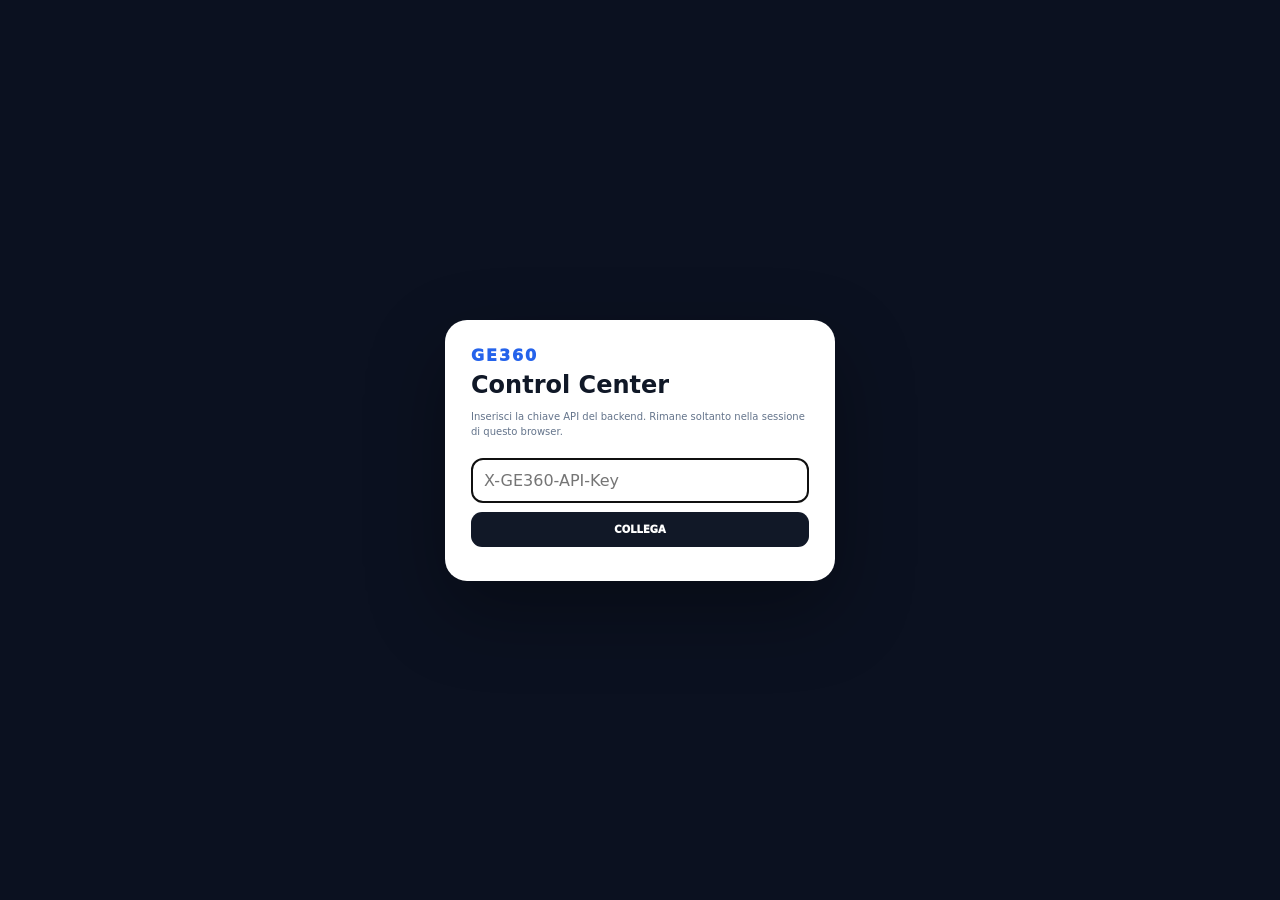
==== control/index.html @ 08c95298 "feat: add GE360 backend control center" ====
<!doctype html>
<html lang="it">
<head>
  <meta charset="utf-8">
  <meta name="viewport" content="width=device-width,initial-scale=1">
  <meta name="theme-color" content="#0b1120">
  <title>GE360 Control Center</title>
  <link rel="stylesheet" href="/control/control.css">
</head>
<body>
<div id="appShell" class="app-shell">
  <aside class="sidebar">
    <div class="brand">
      <div class="brand-mark">G</div>
      <div><strong>GE360</strong><span>CONTROL CENTER</span></div>
    </div>
    <nav id="nav">
      <button class="nav-item active" data-view="dashboard"><span>⌂</span>Dashboard</button>
      <button class="nav-item" data-view="plans"><span>▱</span>Rilievi</button>
      <button class="nav-item" data-view="jobs"><span>↻</span>Elaborazioni</button>
      <button class="nav-item" data-view="catalog"><span>☷</span>Catalogo lavori</button>
      <button class="nav-item" data-view="documents"><span>▤</span>Documenti</button>
      <button class="nav-item" data-view="system"><span>◉</span>Sistema</button>
    </nav>
    <div class="sidebar-foot">
      <div id="sideBackend" class="mini-status"><i></i><span>Backend</span><b>—</b></div>
      <div id="sideAi" class="mini-status"><i></i><span>Qwen</span><b>—</b></div>
      <button id="changeKeyBtn" class="ghost-btn">Chiave API</button>
    </div>
  </aside>

  <main class="workspace">
    <header class="topbar">
      <div>
        <div class="kicker">EDIL MILAN STEVIC · RILIEVI</div>
        <h1 id="pageTitle">Dashboard</h1>
      </div>
      <div class="top-actions">
        <label class="search-box"><span>⌕</span><input id="globalSearch" placeholder="Cerca rilievo, cliente, ID…"></label>
        <button id="refreshBtn" class="icon-button" title="Aggiorna">↻</button>
      </div>
    </header>

    <section id="view-dashboard" class="view active">
      <div id="statsGrid" class="stats-grid"></div>
      <div class="dashboard-grid">
        <section class="panel panel-wide">
          <div class="panel-head"><div><span class="eyebrow">LAVORO</span><h2>Rilievi recenti</h2></div><button data-go="plans" class="text-btn">VEDI TUTTI →</button></div>
          <div id="recentPlans" class="recent-grid"></div>
        </section>
        <section class="panel">
          <div class="panel-head"><div><span class="eyebrow">CODA</span><h2>Elaborazioni</h2></div></div>
          <div id="jobMiniList" class="stack-list"></div>
        </section>
      </div>
    </section>

    <section id="view-plans" class="view">
      <div class="panel">
        <div class="panel-head"><div><span class="eyebrow">ARCHIVIO</span><h2>Tutti i rilievi</h2></div><span id="plansCount" class="counter">0</span></div>
        <div id="plansTable" class="table-wrap"></div>
      </div>
    </section>

    <section id="view-jobs" class="view">
      <div class="panel">
        <div class="panel-head"><div><span class="eyebrow">BACKEND</span><h2>Coda elaborazioni</h2></div></div>
        <div id="jobsTable" class="table-wrap"></div>
      </div>
    </section>

    <section id="view-catalog" class="view">
      <div class="panel">
        <div class="panel-head"><div><span class="eyebrow">LAVORAZIONI</span><h2>Catalogo GE360</h2></div><span id="catalogCount" class="counter">0</span></div>
        <label class="catalog-search"><input id="catalogSearch" placeholder="Cerca: piastrelle, rasatura, porta…"></label>
        <div id="catalogGrid" class="catalog-grid"></div>
      </div>
    </section>

    <section id="view-documents" class="view">
      <div class="panel">
        <div class="panel-head"><div><span class="eyebrow">OUTPUT</span><h2>Documenti recenti</h2></div></div>
        <div id="documentsGrid" class="documents-grid"></div>
      </div>
    </section>

    <section id="view-system" class="view">
      <div id="systemGrid" class="system-grid"></div>
    </section>
  </main>
</div>

<div id="authGate" class="auth-gate hidden">
  <section class="auth-card">
    <div class="auth-logo">GE360</div>
    <h2>Control Center</h2>
    <p>Inserisci la chiave API del backend. Rimane soltanto nella sessione di questo browser.</p>
    <input id="apiKeyInput" type="password" autocomplete="off" placeholder="X-GE360-API-Key">
    <button id="connectBtn">COLLEGA</button>
    <div id="authError" class="auth-error"></div>
  </section>
</div>

<div id="planDrawer" class="drawer-backdrop hidden">
  <aside class="plan-drawer">
    <header class="drawer-head">
      <div><span class="eyebrow">RILIEVO</span><h2 id="drawerTitle">—</h2><div id="drawerMeta" class="drawer-meta"></div></div>
      <button id="closeDrawerBtn" class="close-btn">×</button>
    </header>
    <div class="drawer-tabs" id="drawerTabs">
      <button class="active" data-tab="overview">Panoramica</button>
      <button data-tab="rooms">Ambienti</button>
      <button data-tab="works">Lavori</button>
      <button data-tab="photos">Foto</button>
      <button data-tab="documents">Documenti</button>
      <button data-tab="versions">Versioni</button>
    </div>
    <div id="drawerBody" class="drawer-body"></div>
  </aside>
</div>

<div id="toast" class="toast hidden"></div>
<script type="module" src="/control/control.js"></script>
</body>
</html>
---- control/control.css ----
*{box-sizing:border-box}html,body{margin:0;min-height:100%;font-family:Inter,ui-sans-serif,system-ui,-apple-system,BlinkMacSystemFont,"Segoe UI",sans-serif;background:#eef2f7;color:#101827}button,input{font:inherit}button{cursor:pointer}.hidden{display:none!important}:root{--nav:#0b1120;--nav2:#111827;--ink:#111827;--muted:#687386;--line:#e2e8f0;--soft:#f8fafc;--blue:#2563eb;--green:#16803c;--amber:#b76b00;--red:#b42318}.app-shell{display:grid;grid-template-columns:238px minmax(0,1fr);min-height:100vh}.sidebar{position:sticky;top:0;height:100vh;background:linear-gradient(180deg,#0b1120,#111827);color:#fff;padding:20px 14px;display:flex;flex-direction:column}.brand{display:flex;align-items:center;gap:11px;padding:0 8px 22px}.brand-mark{width:38px;height:38px;border-radius:12px;display:grid;place-items:center;background:#2563eb;font-weight:1000;font-size:20px}.brand strong{display:block;font-size:16px;letter-spacing:.04em}.brand span{display:block;margin-top:2px;color:#8fa0ba;font-size:8px;font-weight:900;letter-spacing:.18em}nav{display:grid;gap:5px}.nav-item{border:0;background:transparent;color:#a9b5c8;border-radius:11px;padding:11px 12px;text-align:left;font-weight:800;font-size:12px;display:flex;align-items:center;gap:10px}.nav-item span{width:21px;text-align:center;font-size:15px}.nav-item:hover,.nav-item.active{background:#1c2638;color:#fff}.sidebar-foot{margin-top:auto;padding:14px 8px 0;border-top:1px solid #233047;display:grid;gap:8px}.mini-status{display:grid;grid-template-columns:9px 1fr auto;gap:7px;align-items:center;font-size:9px;color:#95a4ba}.mini-status i{width:7px;height:7px;border-radius:50%;background:#64748b}.mini-status.ok i{background:#22c55e}.mini-status.bad i{background:#ef4444}.mini-status b{color:#dce5f1}.ghost-btn{margin-top:6px;border:1px solid #334155;background:transparent;color:#bac5d5;padding:8px;border-radius:9px;font-size:9px;font-weight:900}.workspace{min-width:0;padding:24px 28px 42px}.topbar{display:flex;align-items:center;justify-content:space-between;gap:20px;margin-bottom:22px}.kicker,.eyebrow{font-size:8px;font-weight:1000;letter-spacing:.16em;color:#7b8799}.topbar h1{margin:4px 0 0;font-size:26px;letter-spacing:-.03em}.top-actions{display:flex;gap:9px;align-items:center}.search-box{width:min(360px,36vw);display:flex;align-items:center;gap:8px;background:#fff;border:1px solid var(--line);border-radius:12px;padding:0 12px}.search-box input,.catalog-search input{border:0;outline:0;width:100%;background:transparent;padding:11px 0;font-size:11px;font-weight:700}.icon-button{width:40px;height:40px;border:1px solid var(--line);border-radius:12px;background:#fff;font-weight:1000}.view{display:none}.view.active{display:block}.stats-grid{display:grid;grid-template-columns:repeat(5,minmax(120px,1fr));gap:12px;margin-bottom:16px}.stat-card{background:#fff;border:1px solid var(--line);border-radius:16px;padding:15px}.stat-card .stat-top{display:flex;justify-content:space-between;align-items:center}.stat-card .stat-icon{width:30px;height:30px;border-radius:9px;background:#eff6ff;display:grid;place-items:center}.stat-card b{display:block;font-size:25px;margin-top:11px}.stat-card small{color:var(--muted);font-size:9px;font-weight:800}.dashboard-grid{display:grid;grid-template-columns:minmax(0,1.65fr) minmax(260px,.75fr);gap:16px}.panel{background:#fff;border:1px solid var(--line);border-radius:18px;padding:16px;min-width:0}.panel-head{display:flex;align-items:center;justify-content:space-between;gap:12px;margin-bottom:14px}.panel-head h2{margin:3px 0 0;font-size:15px}.text-btn{border:0;background:transparent;color:#2563eb;font-size:9px;font-weight:1000}.counter{background:#eef2f7;color:#475569;border-radius:999px;padding:4px 8px;font-size:9px;font-weight:900}.recent-grid{display:grid;grid-template-columns:repeat(2,minmax(0,1fr));gap:10px}.recent-card{border:1px solid var(--line);border-radius:14px;overflow:hidden;background:#fff;text-align:left;padding:0}.recent-preview{height:120px;background:#eef2f7;display:grid;place-items:center;color:#94a3b8;font-size:10px;font-weight:800;overflow:hidden}.recent-preview img{width:100%;height:100%;object-fit:cover}.recent-info{padding:11px}.recent-info strong{display:block;font-size:12px;white-space:nowrap;overflow:hidden;text-overflow:ellipsis}.recent-meta{display:flex;align-items:center;justify-content:space-between;gap:8px;margin-top:7px;color:#64748b;font-size:8px;font-weight:800}.status-pill{display:inline-flex;align-items:center;border-radius:999px;padding:4px 7px;font-size:7px;font-weight:1000;background:#ecfdf3;color:#166534}.status-pill.review{background:#fff7ed;color:#9a3412}.status-pill.error{background:#fef2f2;color:#b91c1c}.status-pill.processing{background:#eff6ff;color:#1d4ed8}.stack-list{display:grid;gap:7px}.mini-job{padding:10px;border:1px solid var(--line);border-radius:12px}.mini-job b{display:block;font-size:10px}.mini-job small{display:block;color:#64748b;font-size:8px;margin-top:4px}.table-wrap{overflow:auto}.data-table{width:100%;border-collapse:collapse;font-size:10px}.data-table th{text-align:left;padding:9px 10px;border-bottom:1px solid var(--line);color:#7b8799;font-size:8px;letter-spacing:.08em}.data-table td{padding:11px 10px;border-bottom:1px solid #edf1f5;vertical-align:middle}.data-table tr.clickable:hover{background:#f8fafc;cursor:pointer}.plan-name{font-weight:900}.muted{color:#7b8799}.catalog-search{display:block;border:1px solid var(--line);border-radius:12px;padding:0 11px;margin-bottom:14px}.catalog-grid{display:grid;grid-template-columns:repeat(3,minmax(0,1fr));gap:8px}.catalog-item{border:1px solid var(--line);border-radius:12px;padding:11px;background:#fafcff}.catalog-item strong{display:block;font-size:10px}.catalog-item small{display:block;color:#64748b;font-size:8px;margin-top:4px}.catalog-item code{display:block;color:#2563eb;font-size:7px;margin-top:6px}.documents-grid{display:grid;grid-template-columns:repeat(3,minmax(0,1fr));gap:10px}.doc-card{border:1px solid var(--line);border-radius:14px;padding:13px}.doc-card strong{display:block;font-size:11px}.doc-actions{display:flex;flex-wrap:wrap;gap:6px;margin-top:10px}.small-btn{border:1px solid var(--line);background:#fff;border-radius:8px;padding:6px 8px;font-size:8px;font-weight:900}.primary-btn{border:0;background:#111827;color:#fff;border-radius:9px;padding:8px 10px;font-size:9px;font-weight:900}.system-grid{display:grid;grid-template-columns:repeat(2,minmax(0,1fr));gap:14px}.system-card{background:#fff;border:1px solid var(--line);border-radius:18px;padding:16px}.system-card h3{margin:4px 0 13px;font-size:14px}.kv{display:grid;grid-template-columns:1fr auto;gap:9px;padding:8px 0;border-bottom:1px solid #edf1f5;font-size:10px}.kv:last-child{border-bottom:0}.kv span{color:#64748b}.kv b{font-size:9px}.drawer-backdrop{position:fixed;inset:0;background:#0f172a66;z-index:30;display:flex;justify-content:flex-end}.plan-drawer{width:min(780px,92vw);height:100%;background:#f8fafc;overflow:hidden;display:flex;flex-direction:column;box-shadow:-25px 0 80px #0003}.drawer-head{background:#fff;padding:18px 20px 13px;display:flex;align-items:flex-start;justify-content:space-between;border-bottom:1px solid var(--line)}.drawer-head h2{margin:3px 0 2px;font-size:20px}.drawer-meta{font-size:9px;color:#64748b;font-weight:800}.close-btn{border:0;background:#eef2f7;border-radius:50%;width:34px;height:34px;font-size:20px}.drawer-tabs{display:flex;overflow-x:auto;gap:4px;padding:9px 12px;background:#fff;border-bottom:1px solid var(--line)}.drawer-tabs button{border:0;background:transparent;padding:8px 10px;border-radius:9px;color:#64748b;font-size:9px;font-weight:900;white-space:nowrap}.drawer-tabs button.active{background:#111827;color:#fff}.drawer-body{padding:14px;overflow:auto}.detail-grid{display:grid;grid-template-columns:1.25fr .75fr;gap:12px}.preview-box{background:#fff;border:1px solid var(--line);border-radius:16px;padding:10px}.preview-box img{display:block;width:100%;height:300px;object-fit:contain;background:#f1f5f9;border-radius:10px}.metric-grid{display:grid;grid-template-columns:repeat(2,minmax(0,1fr));gap:8px}.metric{background:#fff;border:1px solid var(--line);border-radius:13px;padding:12px}.metric small{display:block;color:#64748b;font-size:8px;font-weight:900}.metric b{display:block;margin-top:5px;font-size:17px}.room-grid,.work-list,.photo-grid,.version-list{display:grid;gap:8px}.room-card,.work-row,.version-card{background:#fff;border:1px solid var(--line);border-radius:13px;padding:11px}.room-card h4,.work-row h4{margin:0 0 7px;font-size:11px}.room-values{display:grid;grid-template-columns:repeat(4,minmax(0,1fr));gap:6px}.room-values div{background:#f8fafc;border-radius:8px;padding:7px;font-size:8px;color:#64748b}.room-values b{display:block;color:#111827;font-size:10px;margin-top:2px}.work-row{display:flex;align-items:center;justify-content:space-between;gap:12px}.work-row small{display:block;color:#64748b;font-size:8px;margin-top:3px}.work-qty{font-size:11px;font-weight:1000;white-space:nowrap}.photo-grid{grid-template-columns:repeat(3,minmax(0,1fr))}.photo-card{background:#fff;border:1px solid var(--line);border-radius:12px;overflow:hidden}.photo-card img{width:100%;height:130px;object-fit:cover;background:#e2e8f0}.photo-card div{padding:8px;font-size:8px;color:#64748b}.version-card{display:flex;align-items:center;justify-content:space-between}.auth-gate{position:fixed;inset:0;z-index:100;background:#0b1120;display:grid;place-items:center}.auth-card{width:min(390px,90vw);background:#fff;border-radius:22px;padding:26px;box-shadow:0 30px 80px #0005}.auth-logo{font-weight:1000;color:#2563eb;letter-spacing:.12em}.auth-card h2{margin:6px 0 8px}.auth-card p{color:#64748b;font-size:10px;line-height:1.5}.auth-card input{width:100%;border:1px solid var(--line);border-radius:11px;padding:12px;margin:9px 0}.auth-card button{width:100%;border:0;border-radius:11px;padding:12px;background:#111827;color:#fff;font-weight:1000;font-size:10px}.auth-error{color:#b91c1c;font-size:9px;margin-top:8px}.toast{position:fixed;left:50%;bottom:24px;transform:translateX(-50%);z-index:150;background:#111827;color:#fff;border-radius:999px;padding:9px 13px;font-size:9px;font-weight:900;box-shadow:0 8px 30px #0004}@media(max-width:1050px){.stats-grid{grid-template-columns:repeat(3,1fr)}.dashboard-grid{grid-template-columns:1fr}.catalog-grid,.documents-grid{grid-template-columns:repeat(2,1fr)}}@media(max-width:760px){.app-shell{grid-template-columns:1fr}.sidebar{position:fixed;z-index:25;left:0;right:0;bottom:0;top:auto;height:auto;padding:7px 8px}.brand,.sidebar-foot{display:none}nav{display:grid;grid-template-columns:repeat(6,1fr);gap:2px}.nav-item{padding:7px 2px;display:grid;place-items:center;gap:2px;text-align:center;font-size:7px}.nav-item span{font-size:15px}.workspace{padding:16px 12px 75px}.topbar{align-items:flex-start}.top-actions{flex:1;justify-content:flex-end}.search-box{width:min(52vw,320px)}.stats-grid{grid-template-columns:repeat(2,1fr)}.recent-grid,.catalog-grid,.documents-grid,.system-grid{grid-template-columns:1fr}.detail-grid{grid-template-columns:1fr}.room-values{grid-template-columns:repeat(2,1fr)}.photo-grid{grid-template-columns:repeat(2,1fr)}}
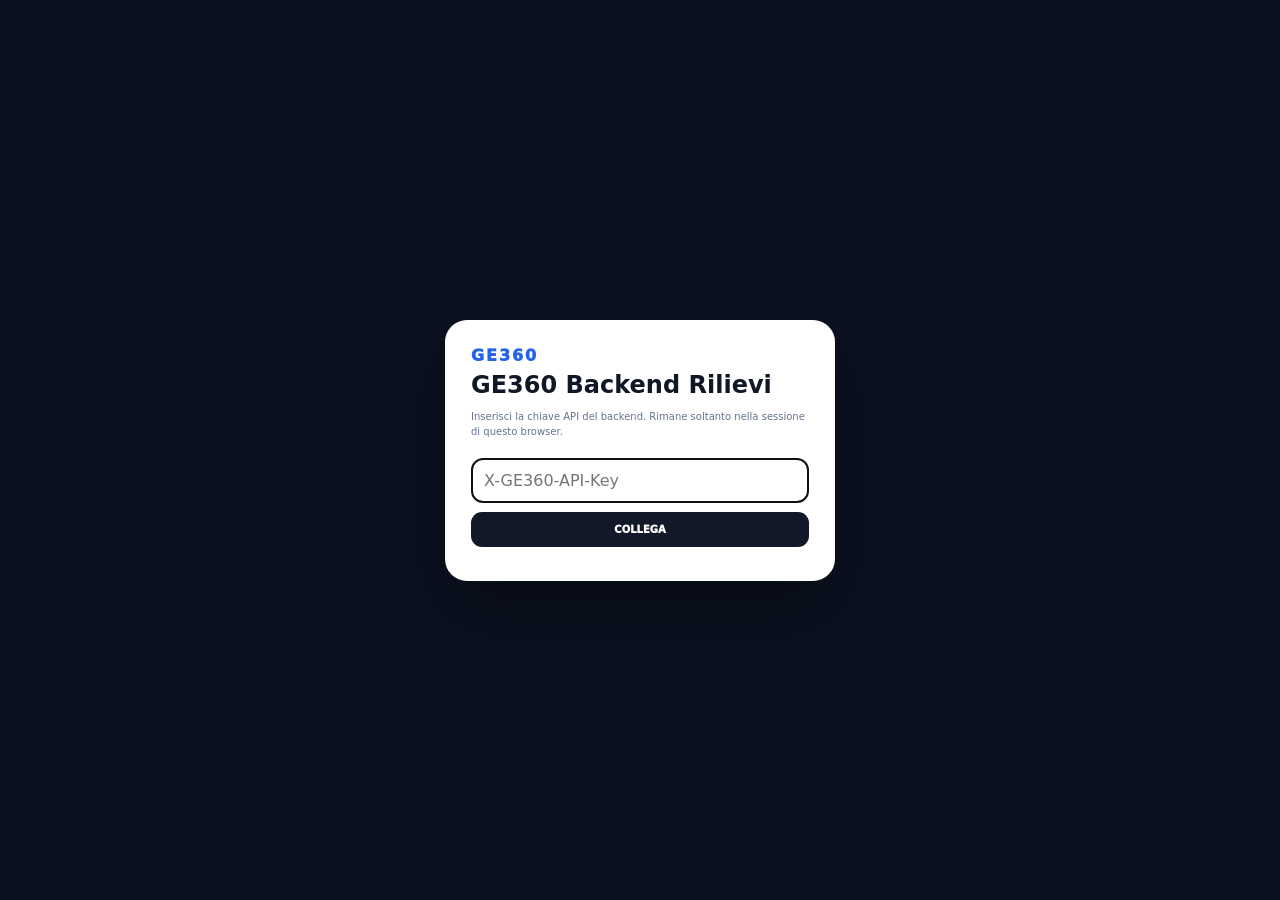
==== commit 449ff41f: "feat: make GE360 Backend Rilievi the primary web interface" ====
--- a/control/index.html
+++ b/control/index.html
@@ -4,7 +4,7 @@
   <meta charset="utf-8">
   <meta name="viewport" content="width=device-width,initial-scale=1">
   <meta name="theme-color" content="#0b1120">
-  <title>GE360 Control Center</title>
+  <title>GE360 Backend Rilievi</title>
   <link rel="stylesheet" href="/control/control.css">
 </head>
 <body>
@@ -12,7 +12,7 @@
   <aside class="sidebar">
     <div class="brand">
       <div class="brand-mark">G</div>
-      <div><strong>GE360</strong><span>CONTROL CENTER</span></div>
+      <div><strong>GE360</strong><span>BACKEND RILIEVI</span></div>
     </div>
     <nav id="nav">
       <button class="nav-item active" data-view="dashboard"><span>⌂</span>Dashboard</button>
@@ -32,7 +32,7 @@
   <main class="workspace">
     <header class="topbar">
       <div>
-        <div class="kicker">EDIL MILAN STEVIC · RILIEVI</div>
+        <div class="kicker">EDIL MILAN STEVIC · GE360 BACKEND RILIEVI</div>
         <h1 id="pageTitle">Dashboard</h1>
       </div>
       <div class="top-actions">
@@ -93,7 +93,7 @@
 <div id="authGate" class="auth-gate hidden">
   <section class="auth-card">
     <div class="auth-logo">GE360</div>
-    <h2>Control Center</h2>
+    <h2>GE360 Backend Rilievi</h2>
     <p>Inserisci la chiave API del backend. Rimane soltanto nella sessione di questo browser.</p>
     <input id="apiKeyInput" type="password" autocomplete="off" placeholder="X-GE360-API-Key">
     <button id="connectBtn">COLLEGA</button>
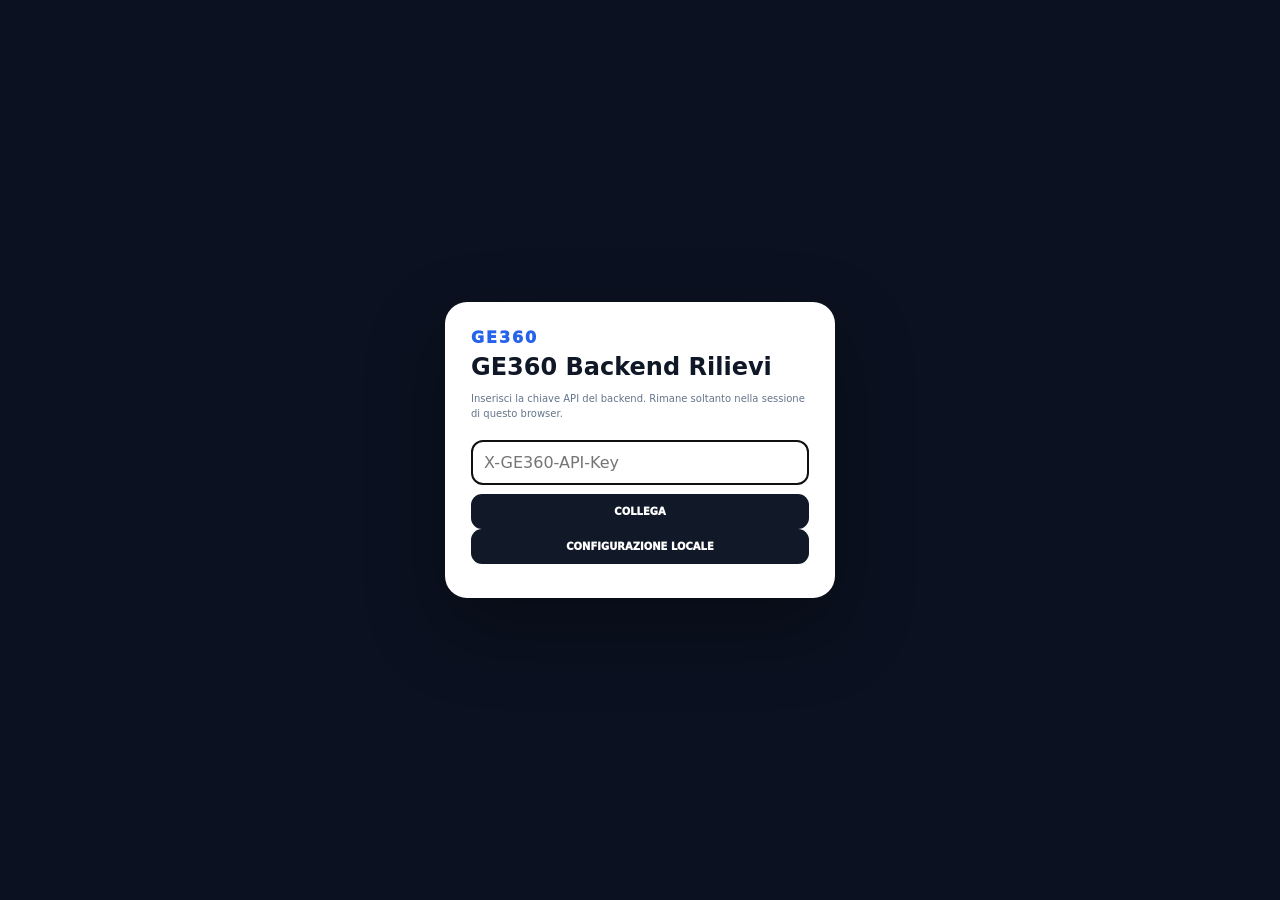
==== commit 4f8e3c04: "feat: integrate configuration into Control settings" ====
--- a/control/index.html
+++ b/control/index.html
@@ -21,6 +21,7 @@
       <button class="nav-item" data-view="catalog"><span>☷</span>Catalogo lavori</button>
       <button class="nav-item" data-view="documents"><span>▤</span>Documenti</button>
       <button class="nav-item" data-view="system"><span>◉</span>Sistema</button>
+      <button class="nav-item" data-view="settings"><span>⚙</span>Impostazioni</button>
     </nav>
     <div class="sidebar-foot">
       <div id="sideBackend" class="mini-status"><i></i><span>Backend</span><b>—</b></div>
@@ -87,6 +88,115 @@
     <section id="view-system" class="view">
       <div id="systemGrid" class="system-grid"></div>
     </section>
+
+    <section id="view-settings" class="view">
+      <div class="settings-layout">
+        <section class="panel settings-hero">
+          <div class="panel-head">
+            <div>
+              <span class="eyebrow">CONFIGURAZIONE</span>
+              <h2>Impostazioni GE360</h2>
+              <p class="settings-lead">Backend, accesso remoto, dispositivi e chiavi in un solo posto.</p>
+            </div>
+            <button id="settingsRefreshBtn" class="small-btn">AGGIORNA</button>
+          </div>
+          <div id="settingsHealth" class="settings-health"></div>
+        </section>
+
+        <div class="settings-grid">
+          <section class="settings-card">
+            <div class="settings-card-head">
+              <div><span class="eyebrow">DIRECT BRIDGE</span><h3>Connessione remota</h3></div>
+              <span id="bridgeSettingsBadge" class="settings-badge">—</span>
+            </div>
+            <div id="bridgeSettingsDetails" class="settings-kv"></div>
+            <div class="settings-actions">
+              <button id="bridgeSettingsRefreshBtn" class="small-btn">AGGIORNA</button>
+              <button id="bridgeSettingsDiagnosticsBtn" class="small-btn">DIAGNOSTICA</button>
+              <button id="bridgeSettingsRestartBtn" class="danger-outline">RIAVVIA WG</button>
+            </div>
+            <pre id="bridgeDiagnosticsOutput" class="settings-code hidden"></pre>
+          </section>
+
+          <section class="settings-card">
+            <div class="settings-card-head">
+              <div><span class="eyebrow">APP / TELEFONO</span><h3>Collega dispositivo</h3></div>
+            </div>
+            <label class="settings-label" for="settingsDeviceName">Nome dispositivo</label>
+            <input id="settingsDeviceName" class="settings-input" placeholder="Telefono Milan">
+            <button id="settingsPairBtn" class="primary-btn settings-full">+ COLLEGA DISPOSITIVO</button>
+            <div id="settingsPairing" class="pairing-box hidden">
+              <div class="settings-warning"><strong>QR mostrato una sola volta.</strong> Contiene configurazione WireGuard e chiave applicativa del dispositivo.</div>
+              <img id="settingsPairQr" class="settings-qr" alt="QR GE360 Direct Bridge">
+              <label class="settings-label">Backend GE360</label>
+              <div class="copy-row"><input id="settingsBridgeBackend" class="settings-input" readonly><button class="small-btn" data-settings-copy="settingsBridgeBackend">COPIA</button></div>
+              <label class="settings-label">Configurazione WireGuard</label>
+              <textarea id="settingsWgConfig" class="settings-textarea" readonly rows="9"></textarea>
+              <button class="small-btn" data-settings-copy="settingsWgConfig">COPIA CONFIG</button>
+            </div>
+          </section>
+
+          <section class="settings-card settings-span-2">
+            <div class="settings-card-head">
+              <div><span class="eyebrow">DISPOSITIVI</span><h3>Accessi autorizzati</h3></div>
+              <span id="settingsDeviceCount" class="counter">0</span>
+            </div>
+            <div id="settingsDevices" class="settings-device-list"><div class="muted">Caricamento…</div></div>
+          </section>
+
+          <section class="settings-card">
+            <div class="settings-card-head">
+              <div><span class="eyebrow">SICUREZZA</span><h3>Master API key</h3></div>
+            </div>
+            <p class="settings-copy">La master key è amministrativa. I dispositivi Direct Bridge usano chiavi dedicate e revocabili.</p>
+            <button id="settingsRotateKeyBtn" class="danger-outline settings-full">GENERA / RUOTA API KEY</button>
+            <div id="settingsKeyBox" class="pairing-box hidden">
+              <div class="settings-warning">La nuova chiave viene mostrata una sola volta. Control la userà automaticamente da questo momento.</div>
+              <textarea id="settingsNewApiKey" class="settings-textarea" readonly rows="3"></textarea>
+              <button class="small-btn" data-settings-copy="settingsNewApiKey">COPIA API KEY</button>
+            </div>
+          </section>
+
+          <section class="settings-card">
+            <div class="settings-card-head">
+              <div><span class="eyebrow">RETE</span><h3>Profilo connessione</h3></div>
+            </div>
+            <div id="settingsConnectionProfile" class="settings-kv"></div>
+            <details class="settings-details">
+              <summary>Tailscale precedente</summary>
+              <div id="settingsTailscale" class="settings-copy">—</div>
+            </details>
+          </section>
+
+          <section class="settings-card settings-span-2">
+            <div class="settings-card-head">
+              <div><span class="eyebrow">LINUX</span><h3>Ripristino e manutenzione</h3></div>
+            </div>
+            <div class="recovery-grid">
+              <div>
+                <b>Ripristino automatico GE360</b>
+                <div class="command-row"><code>sudo bash /opt/ge360/ge360-rilievi-backend/scripts/recover-linux-install.sh</code><button class="small-btn" data-copy-command> COPIA </button></div>
+              </div>
+              <div>
+                <b>Reinstallazione Direct Bridge</b>
+                <div class="command-row"><code>sudo GE360_SERVICE_USER=ge360 bash /opt/ge360/ge360-rilievi-backend/scripts/install-direct-bridge.sh</code><button class="small-btn" data-copy-command>COPIA</button></div>
+              </div>
+              <div>
+                <b>Verifica IPv6 pubblico</b>
+                <div class="command-row"><code>ip -6 addr show scope global</code><button class="small-btn" data-copy-command>COPIA</button></div>
+              </div>
+              <div>
+                <b>Stato servizi GE360</b>
+                <div class="command-row"><code>ge360-rilievi-status</code><button class="small-btn" data-copy-command>COPIA</button></div>
+              </div>
+            </div>
+            <div class="settings-danger-note"><strong>Sicurezza:</strong> non esporre TCP 9888 sul router. Il frontend remoto deve entrare tramite WireGuard e raggiungere il backend sulla rete privata GE360.</div>
+          </section>
+        </div>
+
+        <div id="settingsMessage" class="settings-message hidden"></div>
+      </div>
+    </section>
   </main>
 </div>
 
@@ -97,6 +207,7 @@
     <p>Inserisci la chiave API del backend. Rimane soltanto nella sessione di questo browser.</p>
     <input id="apiKeyInput" type="password" autocomplete="off" placeholder="X-GE360-API-Key">
     <button id="connectBtn">COLLEGA</button>
+    <button id="localSetupBtn" class="auth-secondary" type="button">CONFIGURAZIONE LOCALE</button>
     <div id="authError" class="auth-error"></div>
   </section>
 </div>
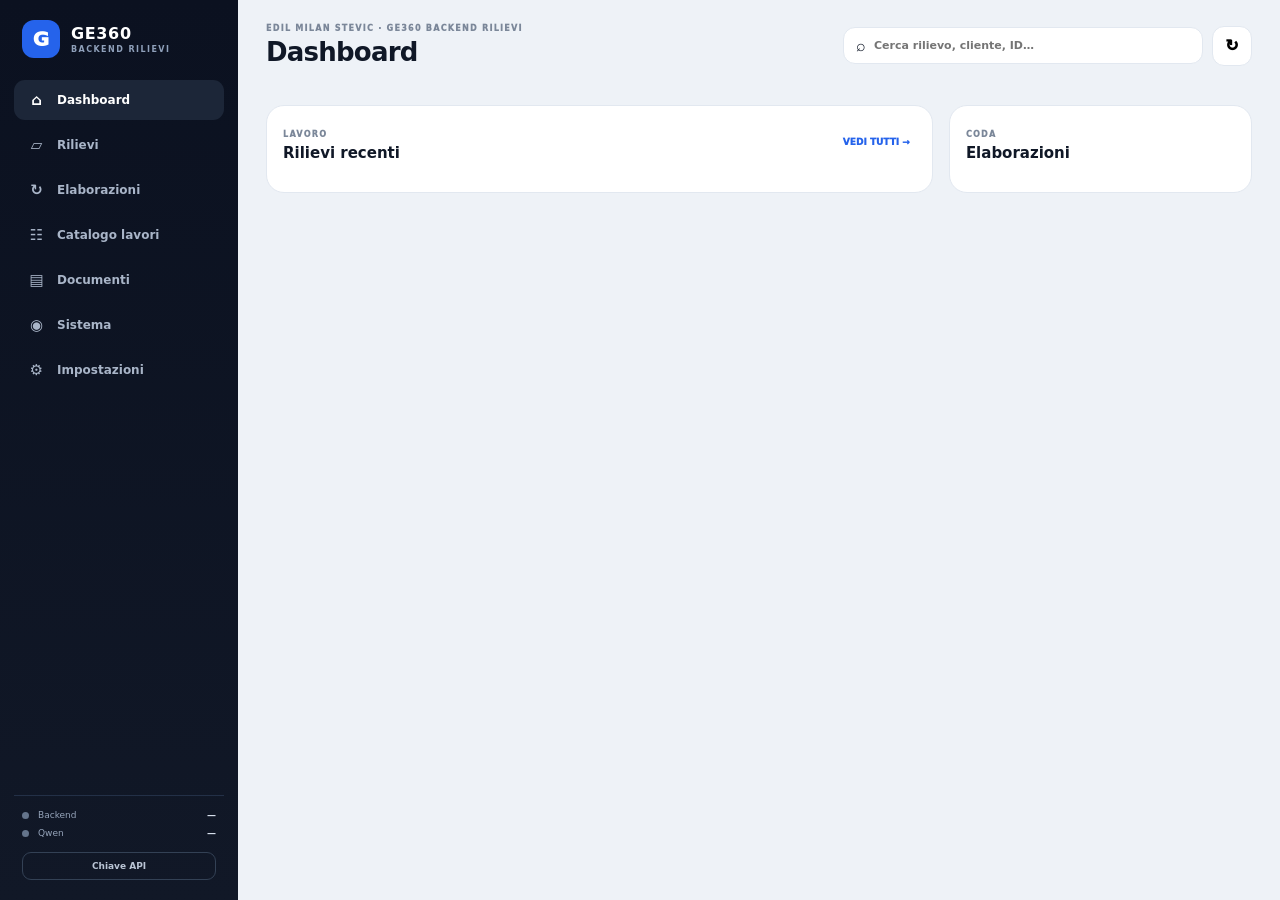
==== commit e684dffb: "feat: show local survey archive and backup status in Control" ====
--- a/control/index.html
+++ b/control/index.html
@@ -80,7 +80,15 @@
 
     <section id="view-documents" class="view">
       <div class="panel">
-        <div class="panel-head"><div><span class="eyebrow">OUTPUT</span><h2>Documenti recenti</h2></div></div>
+        <div class="panel-head">
+          <div><span class="eyebrow">ARCHIVIO LOCALE DEBIAN</span><h2>Documenti rilievi</h2><p id="documentsArchivePath" class="settings-lead">—</p></div>
+          <button id="syncDocumentsArchiveBtn" class="small-btn">SINCRONIZZA</button>
+        </div>
+        <div id="documentsArchiveSummary" class="settings-health"></div>
+        <div id="documentsArchiveGrid" class="documents-archive-grid"></div>
+      </div>
+      <div class="panel">
+        <div class="panel-head"><div><span class="eyebrow">DOWNLOAD</span><h2>Documenti correnti</h2></div></div>
         <div id="documentsGrid" class="documents-grid"></div>
       </div>
     </section>
@@ -155,6 +163,16 @@
               <textarea id="settingsNewApiKey" class="settings-textarea" readonly rows="3"></textarea>
               <button class="small-btn" data-settings-copy="settingsNewApiKey">COPIA API KEY</button>
             </div>
+          </section>
+
+          <section class="settings-card">
+            <div class="settings-card-head">
+              <div><span class="eyebrow">BACKUP</span><h3>Configurazione GE360</h3></div>
+              <span id="configBackupBadge" class="settings-badge">—</span>
+            </div>
+            <div id="configBackupDetails" class="settings-kv"></div>
+            <div class="settings-copy">Uno snapshot al giorno. Vengono conservate almeno 10 copie; la più vecchia viene eliminata automaticamente.</div>
+            <div class="command-row"><code id="configRestoreCommand">sudo ge360-config-restore latest</code><button id="copyRestoreCommandBtn" class="small-btn">COPIA</button></div>
           </section>
 
           <section class="settings-card">
--- a/control/control.css
+++ b/control/control.css
@@ -1 +1,6 @@
-*{box-sizing:border-box}html,body{margin:0;min-height:100%;font-family:Inter,ui-sans-serif,system-ui,-apple-system,BlinkMacSystemFont,"Segoe UI",sans-serif;background:#eef2f7;color:#101827}button,input{font:inherit}button{cursor:pointer}.hidden{display:none!important}:root{--nav:#0b1120;--nav2:#111827;--ink:#111827;--muted:#687386;--line:#e2e8f0;--soft:#f8fafc;--blue:#2563eb;--green:#16803c;--amber:#b76b00;--red:#b42318}.app-shell{display:grid;grid-template-columns:238px minmax(0,1fr);min-height:100vh}.sidebar{position:sticky;top:0;height:100vh;background:linear-gradient(180deg,#0b1120,#111827);color:#fff;padding:20px 14px;display:flex;flex-direction:column}.brand{display:flex;align-items:center;gap:11px;padding:0 8px 22px}.brand-mark{width:38px;height:38px;border-radius:12px;display:grid;place-items:center;background:#2563eb;font-weight:1000;font-size:20px}.brand strong{display:block;font-size:16px;letter-spacing:.04em}.brand span{display:block;margin-top:2px;color:#8fa0ba;font-size:8px;font-weight:900;letter-spacing:.18em}nav{display:grid;gap:5px}.nav-item{border:0;background:transparent;color:#a9b5c8;border-radius:11px;padding:11px 12px;text-align:left;font-weight:800;font-size:12px;display:flex;align-items:center;gap:10px}.nav-item span{width:21px;text-align:center;font-size:15px}.nav-item:hover,.nav-item.active{background:#1c2638;color:#fff}.sidebar-foot{margin-top:auto;padding:14px 8px 0;border-top:1px solid #233047;display:grid;gap:8px}.mini-status{display:grid;grid-template-columns:9px 1fr auto;gap:7px;align-items:center;font-size:9px;color:#95a4ba}.mini-status i{width:7px;height:7px;border-radius:50%;background:#64748b}.mini-status.ok i{background:#22c55e}.mini-status.bad i{background:#ef4444}.mini-status b{color:#dce5f1}.ghost-btn{margin-top:6px;border:1px solid #334155;background:transparent;color:#bac5d5;padding:8px;border-radius:9px;font-size:9px;font-weight:900}.workspace{min-width:0;padding:24px 28px 42px}.topbar{display:flex;align-items:center;justify-content:space-between;gap:20px;margin-bottom:22px}.kicker,.eyebrow{font-size:8px;font-weight:1000;letter-spacing:.16em;color:#7b8799}.topbar h1{margin:4px 0 0;font-size:26px;letter-spacing:-.03em}.top-actions{display:flex;gap:9px;align-items:center}.search-box{width:min(360px,36vw);display:flex;align-items:center;gap:8px;background:#fff;border:1px solid var(--line);border-radius:12px;padding:0 12px}.search-box input,.catalog-search input{border:0;outline:0;width:100%;background:transparent;padding:11px 0;font-size:11px;font-weight:700}.icon-button{width:40px;height:40px;border:1px solid var(--line);border-radius:12px;background:#fff;font-weight:1000}.view{display:none}.view.active{display:block}.stats-grid{display:grid;grid-template-columns:repeat(5,minmax(120px,1fr));gap:12px;margin-bottom:16px}.stat-card{background:#fff;border:1px solid var(--line);border-radius:16px;padding:15px}.stat-card .stat-top{display:flex;justify-content:space-between;align-items:center}.stat-card .stat-icon{width:30px;height:30px;border-radius:9px;background:#eff6ff;display:grid;place-items:center}.stat-card b{display:block;font-size:25px;margin-top:11px}.stat-card small{color:var(--muted);font-size:9px;font-weight:800}.dashboard-grid{display:grid;grid-template-columns:minmax(0,1.65fr) minmax(260px,.75fr);gap:16px}.panel{background:#fff;border:1px solid var(--line);border-radius:18px;padding:16px;min-width:0}.panel-head{display:flex;align-items:center;justify-content:space-between;gap:12px;margin-bottom:14px}.panel-head h2{margin:3px 0 0;font-size:15px}.text-btn{border:0;background:transparent;color:#2563eb;font-size:9px;font-weight:1000}.counter{background:#eef2f7;color:#475569;border-radius:999px;padding:4px 8px;font-size:9px;font-weight:900}.recent-grid{display:grid;grid-template-columns:repeat(2,minmax(0,1fr));gap:10px}.recent-card{border:1px solid var(--line);border-radius:14px;overflow:hidden;background:#fff;text-align:left;padding:0}.recent-preview{height:120px;background:#eef2f7;display:grid;place-items:center;color:#94a3b8;font-size:10px;font-weight:800;overflow:hidden}.recent-preview img{width:100%;height:100%;object-fit:cover}.recent-info{padding:11px}.recent-info strong{display:block;font-size:12px;white-space:nowrap;overflow:hidden;text-overflow:ellipsis}.recent-meta{display:flex;align-items:center;justify-content:space-between;gap:8px;margin-top:7px;color:#64748b;font-size:8px;font-weight:800}.status-pill{display:inline-flex;align-items:center;border-radius:999px;padding:4px 7px;font-size:7px;font-weight:1000;background:#ecfdf3;color:#166534}.status-pill.review{background:#fff7ed;color:#9a3412}.status-pill.error{background:#fef2f2;color:#b91c1c}.status-pill.processing{background:#eff6ff;color:#1d4ed8}.stack-list{display:grid;gap:7px}.mini-job{padding:10px;border:1px solid var(--line);border-radius:12px}.mini-job b{display:block;font-size:10px}.mini-job small{display:block;color:#64748b;font-size:8px;margin-top:4px}.table-wrap{overflow:auto}.data-table{width:100%;border-collapse:collapse;font-size:10px}.data-table th{text-align:left;padding:9px 10px;border-bottom:1px solid var(--line);color:#7b8799;font-size:8px;letter-spacing:.08em}.data-table td{padding:11px 10px;border-bottom:1px solid #edf1f5;vertical-align:middle}.data-table tr.clickable:hover{background:#f8fafc;cursor:pointer}.plan-name{font-weight:900}.muted{color:#7b8799}.catalog-search{display:block;border:1px solid var(--line);border-radius:12px;padding:0 11px;margin-bottom:14px}.catalog-grid{display:grid;grid-template-columns:repeat(3,minmax(0,1fr));gap:8px}.catalog-item{border:1px solid var(--line);border-radius:12px;padding:11px;background:#fafcff}.catalog-item strong{display:block;font-size:10px}.catalog-item small{display:block;color:#64748b;font-size:8px;margin-top:4px}.catalog-item code{display:block;color:#2563eb;font-size:7px;margin-top:6px}.documents-grid{display:grid;grid-template-columns:repeat(3,minmax(0,1fr));gap:10px}.doc-card{border:1px solid var(--line);border-radius:14px;padding:13px}.doc-card strong{display:block;font-size:11px}.doc-actions{display:flex;flex-wrap:wrap;gap:6px;margin-top:10px}.small-btn{border:1px solid var(--line);background:#fff;border-radius:8px;padding:6px 8px;font-size:8px;font-weight:900}.primary-btn{border:0;background:#111827;color:#fff;border-radius:9px;padding:8px 10px;font-size:9px;font-weight:900}.system-grid{display:grid;grid-template-columns:repeat(2,minmax(0,1fr));gap:14px}.system-card{background:#fff;border:1px solid var(--line);border-radius:18px;padding:16px}.system-card h3{margin:4px 0 13px;font-size:14px}.kv{display:grid;grid-template-columns:1fr auto;gap:9px;padding:8px 0;border-bottom:1px solid #edf1f5;font-size:10px}.kv:last-child{border-bottom:0}.kv span{color:#64748b}.kv b{font-size:9px}.drawer-backdrop{position:fixed;inset:0;background:#0f172a66;z-index:30;display:flex;justify-content:flex-end}.plan-drawer{width:min(780px,92vw);height:100%;background:#f8fafc;overflow:hidden;display:flex;flex-direction:column;box-shadow:-25px 0 80px #0003}.drawer-head{background:#fff;padding:18px 20px 13px;display:flex;align-items:flex-start;justify-content:space-between;border-bottom:1px solid var(--line)}.drawer-head h2{margin:3px 0 2px;font-size:20px}.drawer-meta{font-size:9px;color:#64748b;font-weight:800}.close-btn{border:0;background:#eef2f7;border-radius:50%;width:34px;height:34px;font-size:20px}.drawer-tabs{display:flex;overflow-x:auto;gap:4px;padding:9px 12px;background:#fff;border-bottom:1px solid var(--line)}.drawer-tabs button{border:0;background:transparent;padding:8px 10px;border-radius:9px;color:#64748b;font-size:9px;font-weight:900;white-space:nowrap}.drawer-tabs button.active{background:#111827;color:#fff}.drawer-body{padding:14px;overflow:auto}.detail-grid{display:grid;grid-template-columns:1.25fr .75fr;gap:12px}.preview-box{background:#fff;border:1px solid var(--line);border-radius:16px;padding:10px}.preview-box img{display:block;width:100%;height:300px;object-fit:contain;background:#f1f5f9;border-radius:10px}.metric-grid{display:grid;grid-template-columns:repeat(2,minmax(0,1fr));gap:8px}.metric{background:#fff;border:1px solid var(--line);border-radius:13px;padding:12px}.metric small{display:block;color:#64748b;font-size:8px;font-weight:900}.metric b{display:block;margin-top:5px;font-size:17px}.room-grid,.work-list,.photo-grid,.version-list{display:grid;gap:8px}.room-card,.work-row,.version-card{background:#fff;border:1px solid var(--line);border-radius:13px;padding:11px}.room-card h4,.work-row h4{margin:0 0 7px;font-size:11px}.room-values{display:grid;grid-template-columns:repeat(4,minmax(0,1fr));gap:6px}.room-values div{background:#f8fafc;border-radius:8px;padding:7px;font-size:8px;color:#64748b}.room-values b{display:block;color:#111827;font-size:10px;margin-top:2px}.work-row{display:flex;align-items:center;justify-content:space-between;gap:12px}.work-row small{display:block;color:#64748b;font-size:8px;margin-top:3px}.work-qty{font-size:11px;font-weight:1000;white-space:nowrap}.photo-grid{grid-template-columns:repeat(3,minmax(0,1fr))}.photo-card{background:#fff;border:1px solid var(--line);border-radius:12px;overflow:hidden}.photo-card img{width:100%;height:130px;object-fit:cover;background:#e2e8f0}.photo-card div{padding:8px;font-size:8px;color:#64748b}.version-card{display:flex;align-items:center;justify-content:space-between}.auth-gate{position:fixed;inset:0;z-index:100;background:#0b1120;display:grid;place-items:center}.auth-card{width:min(390px,90vw);background:#fff;border-radius:22px;padding:26px;box-shadow:0 30px 80px #0005}.auth-logo{font-weight:1000;color:#2563eb;letter-spacing:.12em}.auth-card h2{margin:6px 0 8px}.auth-card p{color:#64748b;font-size:10px;line-height:1.5}.auth-card input{width:100%;border:1px solid var(--line);border-radius:11px;padding:12px;margin:9px 0}.auth-card button{width:100%;border:0;border-radius:11px;padding:12px;background:#111827;color:#fff;font-weight:1000;font-size:10px}.auth-error{color:#b91c1c;font-size:9px;margin-top:8px}.toast{position:fixed;left:50%;bottom:24px;transform:translateX(-50%);z-index:150;background:#111827;color:#fff;border-radius:999px;padding:9px 13px;font-size:9px;font-weight:900;box-shadow:0 8px 30px #0004}@media(max-width:1050px){.stats-grid{grid-template-columns:repeat(3,1fr)}.dashboard-grid{grid-template-columns:1fr}.catalog-grid,.documents-grid{grid-template-columns:repeat(2,1fr)}}@media(max-width:760px){.app-shell{grid-template-columns:1fr}.sidebar{position:fixed;z-index:25;left:0;right:0;bottom:0;top:auto;height:auto;padding:7px 8px}.brand,.sidebar-foot{display:none}nav{display:grid;grid-template-columns:repeat(6,1fr);gap:2px}.nav-item{padding:7px 2px;display:grid;place-items:center;gap:2px;text-align:center;font-size:7px}.nav-item span{font-size:15px}.workspace{padding:16px 12px 75px}.topbar{align-items:flex-start}.top-actions{flex:1;justify-content:flex-end}.search-box{width:min(52vw,320px)}.stats-grid{grid-template-columns:repeat(2,1fr)}.recent-grid,.catalog-grid,.documents-grid,.system-grid{grid-template-columns:1fr}.detail-grid{grid-template-columns:1fr}.room-values{grid-template-columns:repeat(2,1fr)}.photo-grid{grid-template-columns:repeat(2,1fr)}}+*{box-sizing:border-box}html,body{margin:0;min-height:100%;font-family:Inter,ui-sans-serif,system-ui,-apple-system,BlinkMacSystemFont,"Segoe UI",sans-serif;background:#eef2f7;color:#101827}button,input{font:inherit}button{cursor:pointer}.hidden{display:none!important}:root{--nav:#0b1120;--nav2:#111827;--ink:#111827;--muted:#687386;--line:#e2e8f0;--soft:#f8fafc;--blue:#2563eb;--green:#16803c;--amber:#b76b00;--red:#b42318}.app-shell{display:grid;grid-template-columns:238px minmax(0,1fr);min-height:100vh}.sidebar{position:sticky;top:0;height:100vh;background:linear-gradient(180deg,#0b1120,#111827);color:#fff;padding:20px 14px;display:flex;flex-direction:column}.brand{display:flex;align-items:center;gap:11px;padding:0 8px 22px}.brand-mark{width:38px;height:38px;border-radius:12px;display:grid;place-items:center;background:#2563eb;font-weight:1000;font-size:20px}.brand strong{display:block;font-size:16px;letter-spacing:.04em}.brand span{display:block;margin-top:2px;color:#8fa0ba;font-size:8px;font-weight:900;letter-spacing:.18em}nav{display:grid;gap:5px}.nav-item{border:0;background:transparent;color:#a9b5c8;border-radius:11px;padding:11px 12px;text-align:left;font-weight:800;font-size:12px;display:flex;align-items:center;gap:10px}.nav-item span{width:21px;text-align:center;font-size:15px}.nav-item:hover,.nav-item.active{background:#1c2638;color:#fff}.sidebar-foot{margin-top:auto;padding:14px 8px 0;border-top:1px solid #233047;display:grid;gap:8px}.mini-status{display:grid;grid-template-columns:9px 1fr auto;gap:7px;align-items:center;font-size:9px;color:#95a4ba}.mini-status i{width:7px;height:7px;border-radius:50%;background:#64748b}.mini-status.ok i{background:#22c55e}.mini-status.bad i{background:#ef4444}.mini-status b{color:#dce5f1}.ghost-btn{margin-top:6px;border:1px solid #334155;background:transparent;color:#bac5d5;padding:8px;border-radius:9px;font-size:9px;font-weight:900}.workspace{min-width:0;padding:24px 28px 42px}.topbar{display:flex;align-items:center;justify-content:space-between;gap:20px;margin-bottom:22px}.kicker,.eyebrow{font-size:8px;font-weight:1000;letter-spacing:.16em;color:#7b8799}.topbar h1{margin:4px 0 0;font-size:26px;letter-spacing:-.03em}.top-actions{display:flex;gap:9px;align-items:center}.search-box{width:min(360px,36vw);display:flex;align-items:center;gap:8px;background:#fff;border:1px solid var(--line);border-radius:12px;padding:0 12px}.search-box input,.catalog-search input{border:0;outline:0;width:100%;background:transparent;padding:11px 0;font-size:11px;font-weight:700}.icon-button{width:40px;height:40px;border:1px solid var(--line);border-radius:12px;background:#fff;font-weight:1000}.view{display:none}.view.active{display:block}.stats-grid{display:grid;grid-template-columns:repeat(5,minmax(120px,1fr));gap:12px;margin-bottom:16px}.stat-card{background:#fff;border:1px solid var(--line);border-radius:16px;padding:15px}.stat-card .stat-top{display:flex;justify-content:space-between;align-items:center}.stat-card .stat-icon{width:30px;height:30px;border-radius:9px;background:#eff6ff;display:grid;place-items:center}.stat-card b{display:block;font-size:25px;margin-top:11px}.stat-card small{color:var(--muted);font-size:9px;font-weight:800}.dashboard-grid{display:grid;grid-template-columns:minmax(0,1.65fr) minmax(260px,.75fr);gap:16px}.panel{background:#fff;border:1px solid var(--line);border-radius:18px;padding:16px;min-width:0}.panel-head{display:flex;align-items:center;justify-content:space-between;gap:12px;margin-bottom:14px}.panel-head h2{margin:3px 0 0;font-size:15px}.text-btn{border:0;background:transparent;color:#2563eb;font-size:9px;font-weight:1000}.counter{background:#eef2f7;color:#475569;border-radius:999px;padding:4px 8px;font-size:9px;font-weight:900}.recent-grid{display:grid;grid-template-columns:repeat(2,minmax(0,1fr));gap:10px}.recent-card{border:1px solid var(--line);border-radius:14px;overflow:hidden;background:#fff;text-align:left;padding:0}.recent-preview{height:120px;background:#eef2f7;display:grid;place-items:center;color:#94a3b8;font-size:10px;font-weight:800;overflow:hidden}.recent-preview img{width:100%;height:100%;object-fit:cover}.recent-info{padding:11px}.recent-info strong{display:block;font-size:12px;white-space:nowrap;overflow:hidden;text-overflow:ellipsis}.recent-meta{display:flex;align-items:center;justify-content:space-between;gap:8px;margin-top:7px;color:#64748b;font-size:8px;font-weight:800}.status-pill{display:inline-flex;align-items:center;border-radius:999px;padding:4px 7px;font-size:7px;font-weight:1000;background:#ecfdf3;color:#166534}.status-pill.review{background:#fff7ed;color:#9a3412}.status-pill.error{background:#fef2f2;color:#b91c1c}.status-pill.processing{background:#eff6ff;color:#1d4ed8}.stack-list{display:grid;gap:7px}.mini-job{padding:10px;border:1px solid var(--line);border-radius:12px}.mini-job b{display:block;font-size:10px}.mini-job small{display:block;color:#64748b;font-size:8px;margin-top:4px}.table-wrap{overflow:auto}.data-table{width:100%;border-collapse:collapse;font-size:10px}.data-table th{text-align:left;padding:9px 10px;border-bottom:1px solid var(--line);color:#7b8799;font-size:8px;letter-spacing:.08em}.data-table td{padding:11px 10px;border-bottom:1px solid #edf1f5;vertical-align:middle}.data-table tr.clickable:hover{background:#f8fafc;cursor:pointer}.plan-name{font-weight:900}.muted{color:#7b8799}.catalog-search{display:block;border:1px solid var(--line);border-radius:12px;padding:0 11px;margin-bottom:14px}.catalog-grid{display:grid;grid-template-columns:repeat(3,minmax(0,1fr));gap:8px}.catalog-item{border:1px solid var(--line);border-radius:12px;padding:11px;background:#fafcff}.catalog-item strong{display:block;font-size:10px}.catalog-item small{display:block;color:#64748b;font-size:8px;margin-top:4px}.catalog-item code{display:block;color:#2563eb;font-size:7px;margin-top:6px}.documents-grid{display:grid;grid-template-columns:repeat(3,minmax(0,1fr));gap:10px}.doc-card{border:1px solid var(--line);border-radius:14px;padding:13px}.doc-card strong{display:block;font-size:11px}.doc-actions{display:flex;flex-wrap:wrap;gap:6px;margin-top:10px}.small-btn{border:1px solid var(--line);background:#fff;border-radius:8px;padding:6px 8px;font-size:8px;font-weight:900}.primary-btn{border:0;background:#111827;color:#fff;border-radius:9px;padding:8px 10px;font-size:9px;font-weight:900}.system-grid{display:grid;grid-template-columns:repeat(2,minmax(0,1fr));gap:14px}.system-card{background:#fff;border:1px solid var(--line);border-radius:18px;padding:16px}.system-card h3{margin:4px 0 13px;font-size:14px}.kv{display:grid;grid-template-columns:1fr auto;gap:9px;padding:8px 0;border-bottom:1px solid #edf1f5;font-size:10px}.kv:last-child{border-bottom:0}.kv span{color:#64748b}.kv b{font-size:9px}.drawer-backdrop{position:fixed;inset:0;background:#0f172a66;z-index:30;display:flex;justify-content:flex-end}.plan-drawer{width:min(780px,92vw);height:100%;background:#f8fafc;overflow:hidden;display:flex;flex-direction:column;box-shadow:-25px 0 80px #0003}.drawer-head{background:#fff;padding:18px 20px 13px;display:flex;align-items:flex-start;justify-content:space-between;border-bottom:1px solid var(--line)}.drawer-head h2{margin:3px 0 2px;font-size:20px}.drawer-meta{font-size:9px;color:#64748b;font-weight:800}.close-btn{border:0;background:#eef2f7;border-radius:50%;width:34px;height:34px;font-size:20px}.drawer-tabs{display:flex;overflow-x:auto;gap:4px;padding:9px 12px;background:#fff;border-bottom:1px solid var(--line)}.drawer-tabs button{border:0;background:transparent;padding:8px 10px;border-radius:9px;color:#64748b;font-size:9px;font-weight:900;white-space:nowrap}.drawer-tabs button.active{background:#111827;color:#fff}.drawer-body{padding:14px;overflow:auto}.detail-grid{display:grid;grid-template-columns:1.25fr .75fr;gap:12px}.preview-box{background:#fff;border:1px solid var(--line);border-radius:16px;padding:10px}.preview-box img{display:block;width:100%;height:300px;object-fit:contain;background:#f1f5f9;border-radius:10px}.metric-grid{display:grid;grid-template-columns:repeat(2,minmax(0,1fr));gap:8px}.metric{background:#fff;border:1px solid var(--line);border-radius:13px;padding:12px}.metric small{display:block;color:#64748b;font-size:8px;font-weight:900}.metric b{display:block;margin-top:5px;font-size:17px}.room-grid,.work-list,.photo-grid,.version-list{display:grid;gap:8px}.room-card,.work-row,.version-card{background:#fff;border:1px solid var(--line);border-radius:13px;padding:11px}.room-card h4,.work-row h4{margin:0 0 7px;font-size:11px}.room-values{display:grid;grid-template-columns:repeat(4,minmax(0,1fr));gap:6px}.room-values div{background:#f8fafc;border-radius:8px;padding:7px;font-size:8px;color:#64748b}.room-values b{display:block;color:#111827;font-size:10px;margin-top:2px}.work-row{display:flex;align-items:center;justify-content:space-between;gap:12px}.work-row small{display:block;color:#64748b;font-size:8px;margin-top:3px}.work-qty{font-size:11px;font-weight:1000;white-space:nowrap}.photo-grid{grid-template-columns:repeat(3,minmax(0,1fr))}.photo-card{background:#fff;border:1px solid var(--line);border-radius:12px;overflow:hidden}.photo-card img{width:100%;height:130px;object-fit:cover;background:#e2e8f0}.photo-card div{padding:8px;font-size:8px;color:#64748b}.version-card{display:flex;align-items:center;justify-content:space-between}.auth-gate{position:fixed;inset:0;z-index:100;background:#0b1120;display:grid;place-items:center}.auth-card{width:min(390px,90vw);background:#fff;border-radius:22px;padding:26px;box-shadow:0 30px 80px #0005}.auth-logo{font-weight:1000;color:#2563eb;letter-spacing:.12em}.auth-card h2{margin:6px 0 8px}.auth-card p{color:#64748b;font-size:10px;line-height:1.5}.auth-card input{width:100%;border:1px solid var(--line);border-radius:11px;padding:12px;margin:9px 0}.auth-card button{width:100%;border:0;border-radius:11px;padding:12px;background:#111827;color:#fff;font-weight:1000;font-size:10px}.auth-error{color:#b91c1c;font-size:9px;margin-top:8px}.toast{position:fixed;left:50%;bottom:24px;transform:translateX(-50%);z-index:150;background:#111827;color:#fff;border-radius:999px;padding:9px 13px;font-size:9px;font-weight:900;box-shadow:0 8px 30px #0004}@media(max-width:1050px){.stats-grid{grid-template-columns:repeat(3,1fr)}.dashboard-grid{grid-template-columns:1fr}.catalog-grid,.documents-grid{grid-template-columns:repeat(2,1fr)}}@media(max-width:760px){.app-shell{grid-template-columns:1fr}.sidebar{position:fixed;z-index:25;left:0;right:0;bottom:0;top:auto;height:auto;padding:7px 8px}.brand,.sidebar-foot{display:none}nav{display:grid;grid-template-columns:repeat(6,1fr);gap:2px}.nav-item{padding:7px 2px;display:grid;place-items:center;gap:2px;text-align:center;font-size:7px}.nav-item span{font-size:15px}.workspace{padding:16px 12px 75px}.topbar{align-items:flex-start}.top-actions{flex:1;justify-content:flex-end}.search-box{width:min(52vw,320px)}.stats-grid{grid-template-columns:repeat(2,1fr)}.recent-grid,.catalog-grid,.documents-grid,.system-grid{grid-template-columns:1fr}.detail-grid{grid-template-columns:1fr}.room-values{grid-template-columns:repeat(2,1fr)}.photo-grid{grid-template-columns:repeat(2,1fr)}}
+/* Integrated Control settings */
+.settings-layout{display:grid;gap:14px}.settings-hero{background:linear-gradient(135deg,#fff,#f8fbff)}.settings-lead{margin:5px 0 0;color:#64748b;font-size:9px}.settings-health{display:flex;flex-wrap:wrap;gap:7px;margin-top:12px}.health-chip{display:inline-flex;align-items:center;gap:6px;padding:7px 9px;border:1px solid var(--line);border-radius:999px;background:#fff;font-size:8px;font-weight:900}.health-chip i{width:7px;height:7px;border-radius:50%;background:#94a3b8}.health-chip.ok i{background:#22c55e}.health-chip.warn i{background:#f59e0b}.health-chip.bad i{background:#ef4444}
+.settings-grid{display:grid;grid-template-columns:repeat(2,minmax(0,1fr));gap:14px}.settings-card{background:#fff;border:1px solid var(--line);border-radius:18px;padding:16px;min-width:0}.settings-span-2{grid-column:1/-1}.settings-card-head{display:flex;align-items:flex-start;justify-content:space-between;gap:12px;margin-bottom:12px}.settings-card h3{margin:4px 0 0;font-size:14px}.settings-badge{display:inline-flex;align-items:center;border-radius:999px;padding:5px 8px;background:#f1f5f9;color:#64748b;font-size:7px;font-weight:1000}.settings-badge.ok{background:#ecfdf3;color:#166534}.settings-badge.bad{background:#fef2f2;color:#b91c1c}.settings-badge.warn{background:#fff7ed;color:#9a3412}
+.settings-kv{display:grid;gap:0}.settings-kv .kv{font-size:9px}.settings-actions{display:flex;flex-wrap:wrap;gap:7px;margin-top:12px}.danger-outline{border:1px solid #fecaca;background:#fff;color:#b91c1c;border-radius:8px;padding:7px 9px;font-size:8px;font-weight:1000}.settings-full{width:100%;margin-top:9px}.settings-label{display:block;margin:9px 0 5px;color:#64748b;font-size:8px;font-weight:900}.settings-input,.settings-textarea{box-sizing:border-box;width:100%;border:1px solid var(--line);border-radius:10px;background:#f8fafc;color:#0f172a;padding:10px;font:inherit;font-size:9px;outline:none}.settings-input:focus,.settings-textarea:focus{border-color:#93c5fd;box-shadow:0 0 0 3px #dbeafe}.settings-textarea{resize:vertical;line-height:1.4}.pairing-box{margin-top:12px;padding:12px;border:1px solid #bfdbfe;border-radius:13px;background:#eff6ff}.settings-warning{font-size:8px;line-height:1.5;color:#92400e;background:#fffbeb;border:1px solid #fde68a;border-radius:9px;padding:8px;margin-bottom:9px}.settings-qr{display:block;width:min(280px,100%);margin:8px auto 12px;padding:8px;background:#fff;border:1px solid var(--line);border-radius:12px}.copy-row{display:grid;grid-template-columns:1fr auto;gap:6px}.settings-copy{color:#64748b;font-size:9px;line-height:1.55}.settings-device-list{display:grid;gap:7px}.settings-device{display:grid;grid-template-columns:1fr auto;gap:10px;align-items:center;padding:10px 11px;border:1px solid var(--line);border-radius:12px;background:#fafcff}.settings-device strong{display:block;font-size:10px}.settings-device small{display:block;margin-top:3px;color:#64748b;font-size:8px}.settings-device code{font-size:8px;color:#2563eb}.settings-details{margin-top:12px;border-top:1px solid var(--line);padding-top:10px}.settings-details summary{cursor:pointer;font-size:9px;font-weight:900;color:#475569}.settings-details>div{margin-top:8px}.settings-code{margin:10px 0 0;padding:10px;border-radius:10px;background:#0f172a;color:#cbd5e1;white-space:pre-wrap;word-break:break-word;font-size:8px;line-height:1.45;max-height:260px;overflow:auto}.recovery-grid{display:grid;grid-template-columns:repeat(2,minmax(0,1fr));gap:10px}.recovery-grid>div{padding:10px;border:1px solid var(--line);border-radius:11px;background:#fafcff}.recovery-grid b{font-size:9px}.command-row{display:grid;grid-template-columns:1fr auto;gap:6px;align-items:center;margin-top:7px}.command-row code{display:block;min-width:0;padding:8px;border-radius:8px;background:#0f172a;color:#dbeafe;font-size:7px;line-height:1.4;word-break:break-all}.settings-danger-note{margin-top:12px;padding:10px;border:1px solid #fecaca;border-radius:11px;background:#fff7f7;color:#991b1b;font-size:8px;line-height:1.5}.settings-message{position:sticky;bottom:12px;padding:10px 12px;border-radius:11px;background:#111827;color:#fff;font-size:9px;font-weight:800;box-shadow:0 8px 26px #0002}.auth-card .auth-secondary{margin-top:7px;background:#eef2f7;color:#334155}.auth-card .auth-secondary:hover{background:#e2e8f0}
+@media(max-width:760px){nav{grid-template-columns:repeat(7,1fr)}.settings-grid,.recovery-grid{grid-template-columns:1fr}.settings-span-2{grid-column:auto}.settings-device{grid-template-columns:1fr}.copy-row{grid-template-columns:1fr}.settings-actions>*{flex:1}.command-row{grid-template-columns:1fr}.command-row button{width:100%}}
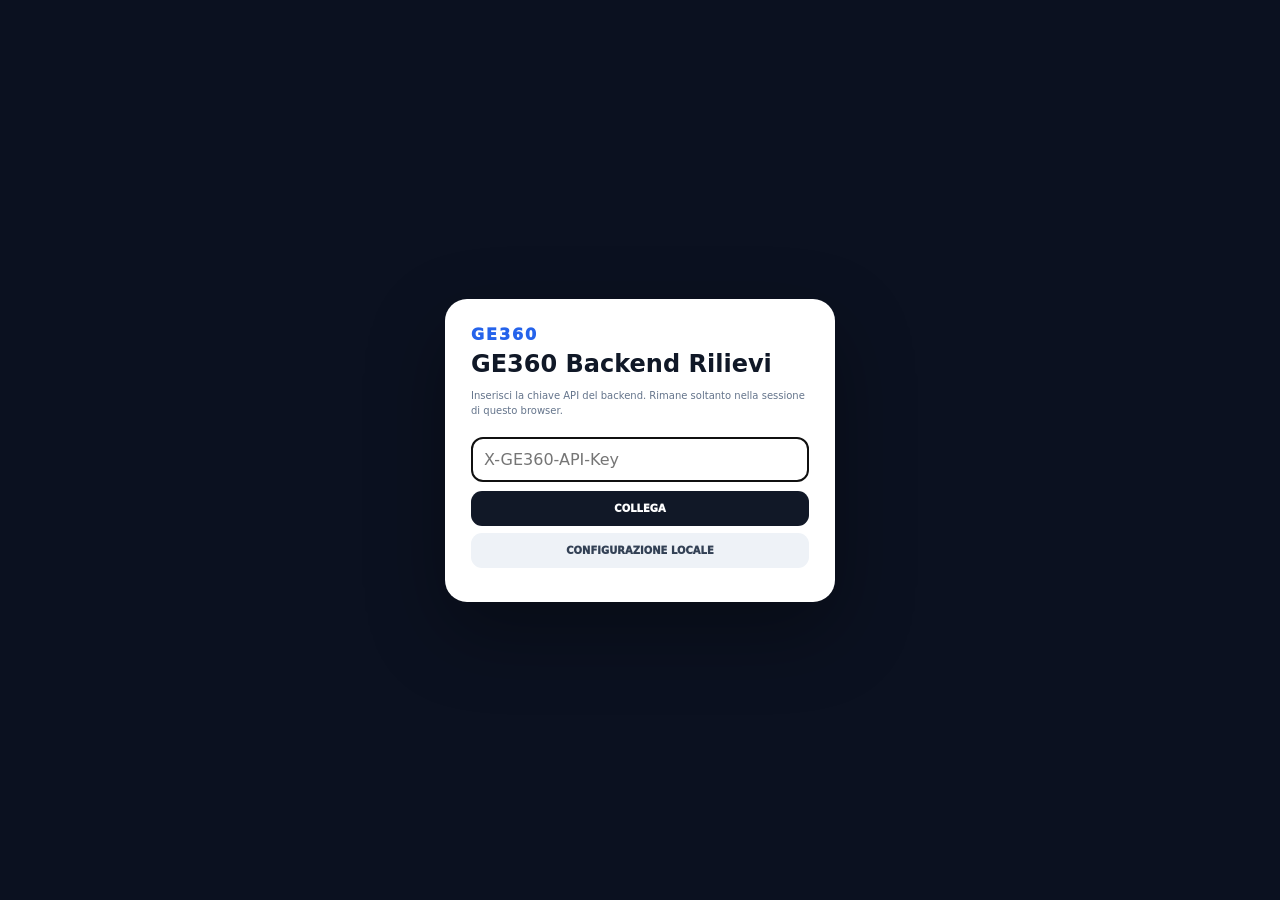
==== commit 3ce50155: "fix: version Control assets as one build" ====
--- a/control/index.html
+++ b/control/index.html
@@ -4,8 +4,9 @@
   <meta charset="utf-8">
   <meta name="viewport" content="width=device-width,initial-scale=1">
   <meta name="theme-color" content="#0b1120">
+  <meta name="ge360-control-build" content="1.5.3">
   <title>GE360 Backend Rilievi</title>
-  <link rel="stylesheet" href="/control/control.css">
+  <link rel="stylesheet" href="/control/control.css?v=1.5.3">
 </head>
 <body>
 <div id="appShell" class="app-shell">
@@ -249,6 +250,6 @@
 </div>
 
 <div id="toast" class="toast hidden"></div>
-<script type="module" src="/control/control.js"></script>
+<script type="module" src="/control/control.js?v=1.5.3"></script>
 </body>
 </html>
--- a/control/control.css
+++ b/control/control.css
@@ -4,3 +4,14 @@
 .settings-grid{display:grid;grid-template-columns:repeat(2,minmax(0,1fr));gap:14px}.settings-card{background:#fff;border:1px solid var(--line);border-radius:18px;padding:16px;min-width:0}.settings-span-2{grid-column:1/-1}.settings-card-head{display:flex;align-items:flex-start;justify-content:space-between;gap:12px;margin-bottom:12px}.settings-card h3{margin:4px 0 0;font-size:14px}.settings-badge{display:inline-flex;align-items:center;border-radius:999px;padding:5px 8px;background:#f1f5f9;color:#64748b;font-size:7px;font-weight:1000}.settings-badge.ok{background:#ecfdf3;color:#166534}.settings-badge.bad{background:#fef2f2;color:#b91c1c}.settings-badge.warn{background:#fff7ed;color:#9a3412}
 .settings-kv{display:grid;gap:0}.settings-kv .kv{font-size:9px}.settings-actions{display:flex;flex-wrap:wrap;gap:7px;margin-top:12px}.danger-outline{border:1px solid #fecaca;background:#fff;color:#b91c1c;border-radius:8px;padding:7px 9px;font-size:8px;font-weight:1000}.settings-full{width:100%;margin-top:9px}.settings-label{display:block;margin:9px 0 5px;color:#64748b;font-size:8px;font-weight:900}.settings-input,.settings-textarea{box-sizing:border-box;width:100%;border:1px solid var(--line);border-radius:10px;background:#f8fafc;color:#0f172a;padding:10px;font:inherit;font-size:9px;outline:none}.settings-input:focus,.settings-textarea:focus{border-color:#93c5fd;box-shadow:0 0 0 3px #dbeafe}.settings-textarea{resize:vertical;line-height:1.4}.pairing-box{margin-top:12px;padding:12px;border:1px solid #bfdbfe;border-radius:13px;background:#eff6ff}.settings-warning{font-size:8px;line-height:1.5;color:#92400e;background:#fffbeb;border:1px solid #fde68a;border-radius:9px;padding:8px;margin-bottom:9px}.settings-qr{display:block;width:min(280px,100%);margin:8px auto 12px;padding:8px;background:#fff;border:1px solid var(--line);border-radius:12px}.copy-row{display:grid;grid-template-columns:1fr auto;gap:6px}.settings-copy{color:#64748b;font-size:9px;line-height:1.55}.settings-device-list{display:grid;gap:7px}.settings-device{display:grid;grid-template-columns:1fr auto;gap:10px;align-items:center;padding:10px 11px;border:1px solid var(--line);border-radius:12px;background:#fafcff}.settings-device strong{display:block;font-size:10px}.settings-device small{display:block;margin-top:3px;color:#64748b;font-size:8px}.settings-device code{font-size:8px;color:#2563eb}.settings-details{margin-top:12px;border-top:1px solid var(--line);padding-top:10px}.settings-details summary{cursor:pointer;font-size:9px;font-weight:900;color:#475569}.settings-details>div{margin-top:8px}.settings-code{margin:10px 0 0;padding:10px;border-radius:10px;background:#0f172a;color:#cbd5e1;white-space:pre-wrap;word-break:break-word;font-size:8px;line-height:1.45;max-height:260px;overflow:auto}.recovery-grid{display:grid;grid-template-columns:repeat(2,minmax(0,1fr));gap:10px}.recovery-grid>div{padding:10px;border:1px solid var(--line);border-radius:11px;background:#fafcff}.recovery-grid b{font-size:9px}.command-row{display:grid;grid-template-columns:1fr auto;gap:6px;align-items:center;margin-top:7px}.command-row code{display:block;min-width:0;padding:8px;border-radius:8px;background:#0f172a;color:#dbeafe;font-size:7px;line-height:1.4;word-break:break-all}.settings-danger-note{margin-top:12px;padding:10px;border:1px solid #fecaca;border-radius:11px;background:#fff7f7;color:#991b1b;font-size:8px;line-height:1.5}.settings-message{position:sticky;bottom:12px;padding:10px 12px;border-radius:11px;background:#111827;color:#fff;font-size:9px;font-weight:800;box-shadow:0 8px 26px #0002}.auth-card .auth-secondary{margin-top:7px;background:#eef2f7;color:#334155}.auth-card .auth-secondary:hover{background:#e2e8f0}
 @media(max-width:760px){nav{grid-template-columns:repeat(7,1fr)}.settings-grid,.recovery-grid{grid-template-columns:1fr}.settings-span-2{grid-column:auto}.settings-device{grid-template-columns:1fr}.copy-row{grid-template-columns:1fr}.settings-actions>*{flex:1}.command-row{grid-template-columns:1fr}.command-row button{width:100%}}
+
+.documents-archive-grid{display:grid;grid-template-columns:repeat(2,minmax(0,1fr));gap:10px;margin-top:12px}
+.archive-card{border:1px solid var(--line);border-radius:15px;padding:12px;background:#fafcff;min-width:0}
+.archive-card-head{display:flex;justify-content:space-between;gap:10px;align-items:flex-start}
+.archive-card h4{margin:0;font-size:11px}.archive-card .archive-path{margin-top:4px;color:#64748b;font-size:7px;line-height:1.35;word-break:break-all}
+.archive-counts{display:grid;grid-template-columns:repeat(5,minmax(0,1fr));gap:5px;margin-top:10px}
+.archive-counts div{padding:7px 4px;border-radius:9px;background:#fff;border:1px solid #edf1f5;text-align:center}
+.archive-counts b{display:block;font-size:11px;color:#111827}.archive-counts span{display:block;margin-top:2px;color:#64748b;font-size:6px;font-weight:900}
+.archive-log{margin-top:9px;padding:8px;border-radius:10px;background:#0f172a;color:#cbd5e1;font-size:7px;line-height:1.45;white-space:pre-wrap;max-height:105px;overflow:auto}
+.archive-error{color:#b91c1c;background:#fff7f7;border-color:#fecaca}
+@media(max-width:900px){.documents-archive-grid{grid-template-columns:1fr}}@media(max-width:520px){.archive-counts{grid-template-columns:repeat(3,1fr)}}
